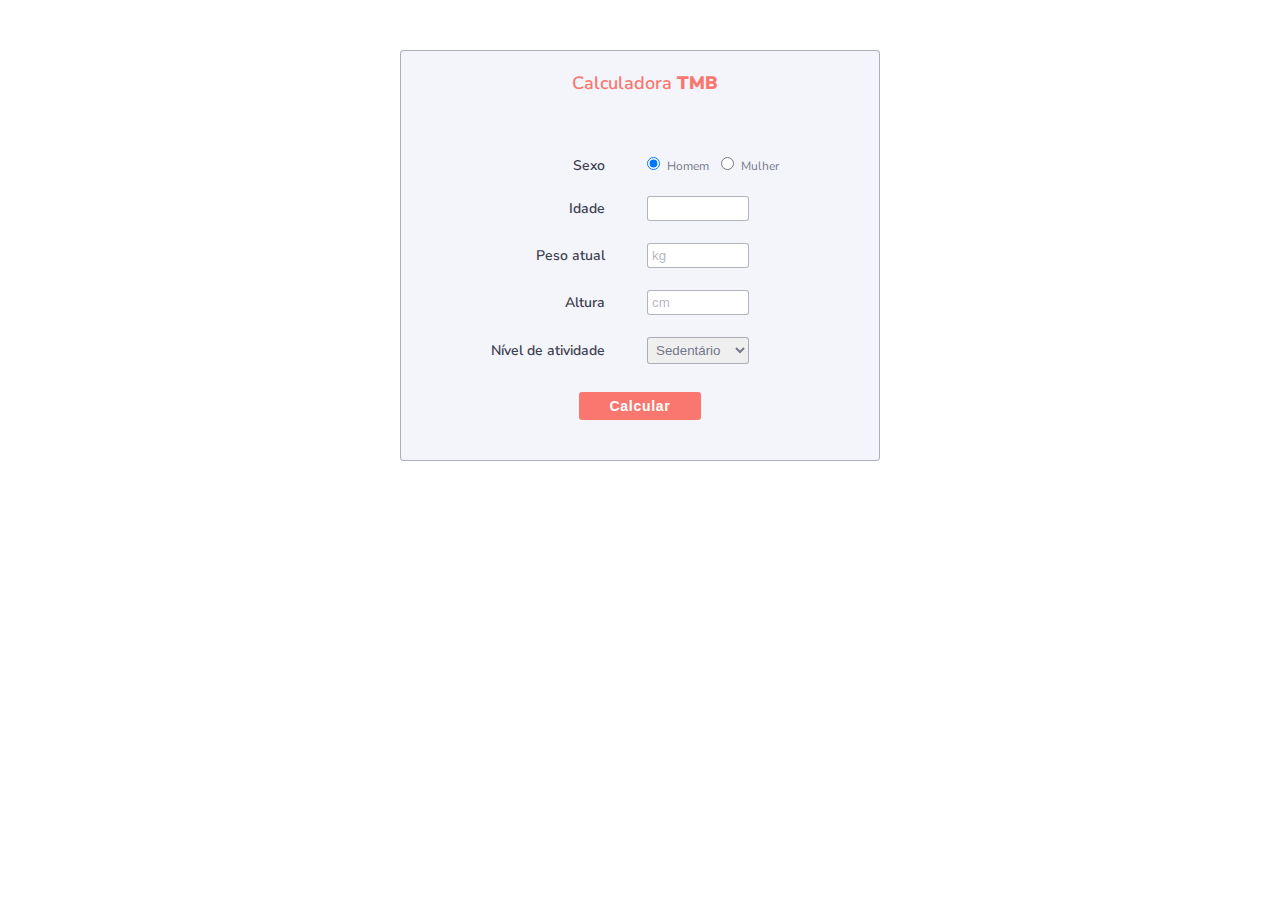
==== index.html @ 1870c782 "nova estilização do container" ====
<!DOCTYPE html>
<html lang="pt-br">
<head>
    <meta charset="UTF-8">
    <meta name="viewport" content="width=device-width, initial-scale=1.0">
    <link rel="preconnect" href="https://fonts.gstatic.com">
    <link href="https://fonts.googleapis.com/css2?family=Nunito+Sans:wght@200;300;400;600;700;800;900&display=swap" rel="stylesheet">
    <link rel="stylesheet" href="./public/css/main.css">
    <link rel="stylesheet" href="./public/css/page-landing.css">
    <title>Calculadora TMB</title>
</head>
<body>
    <div class="hero">
        <header class="cabecalho">
            <h1>Calculadora <strong>TMB</strong></h1>
        </header>

        <main class="container">
            <table>
                <tr>
                    <th>Sexo</th>
                    <td class="sexo flex">
                        <div class="homem">
                            <input id="homem" type="radio" name="genero" value="homem" checked>
                            <label for="homem">Homem</label>
                        </div>
                        <div class="mulher">
                            <input id="mulher" type="radio" name="genero" value="mulher" >
                            <label for="mulher">Mulher</label>
                        </div>
                    </td>
                </tr>

                <tr>
                    <th>Idade</th>
                    <td class="idade flex">
                        <input id="idade" name="idade" type="number">
                    </td>
                </tr>

                <tr>
                    <th>Peso atual</th>
                    <td class="peso-atual flex">
                        <input id="peso-atual" name="peso-atual" type="number" placeholder="kg">
                    </td>
                </tr>

                <tr>
                    <th>Altura</th>
                    <td class="altura flex">
                        <input id="altura" name="altura" type="number" placeholder="cm">
                    </td>
                </tr>

                <tr>
                    <th>Nível de atividade</th>
                    <td class="atividade flex">
                        <select name="atividade" id="atividade">
                            <option value="sedentario">Sedentário</option>
                            <option value="poucoativo">Pouco ativo</option>
                            <option value="ativo">Ativo</option>
                            <option value="muitoativo">Muito ativo</option>
                        </select>                    
                    </td>
                </tr>
            </table>
            <button onclick="calc()" type="button">Calcular</button>
        </main>

        <p id="valor">

        </p>
        
    </div>
    <script src="./public/script/app.js"></script>
</body>
</html>
---- public/css/main.css ----
*{
    margin: 0;
    padding: 0;
    box-sizing: border-box;
}

:root{
    font-size: 62.5%;
}

html,
body{
    font-family: 'Nunito Sans', sans-serif;
}
---- public/css/page-landing.css ----
.hero{
    max-width: 480px;
    margin: auto;
    margin-top: 5rem;      
    border: 1px solid rgba(116, 119, 137, 0.55);
    border-radius: 4px;
    background-color: rgba(235, 237, 247, 0.55);
}

.cabecalho h1{
    font-size: 1.8rem;
    font-weight: 600;
    text-align: center;
    color: #F9776F;
    padding: 2rem 0 1rem 1rem;
    
}

.container{
    display: flex;
    flex-direction: column;
    align-items: center;
    justify-content: center;

    padding: 4rem;
    max-width: 40.0rem;
    margin: auto;
}

.flex{
    display: flex;
    margin: 1rem;
}

th{
    font-style: normal;
    font-weight: 600;
    font-size: 1.4rem;
    text-align: right;

    color: #3E404E;
}

td{
    padding-left: 3rem;
}

.sexo .homem{
    margin-right: 1.2rem;;
}

label[for]{
    font-style: normal;
    font-weight: normal;
    font-size: 1.2rem;

    color: #747789;
    margin-left: .4rem;
} 


input[type="number"],
select{
    border: 1px solid rgba(116, 119, 137, 0.55);
    box-sizing: border-box;
    border-radius: 3px;
    color: #747789;
    width: 10.2rem;
    padding: .4rem 0 .4rem .4rem;
}


input::placeholder{
    color: rgba(116, 119, 137, 0.55);
}

button{
    font-style: normal;
    font-weight: 600;
    font-size: 1.4rem;
    letter-spacing: 0.05em;
    border: none;

    width: 12.2rem;
    margin-top: 1.6rem;
    padding: .6rem .8rem;
   
    color: white;
    background: #F9776F;
    border-radius: 3px;

    cursor: pointer;

    transition: background 200ms;
}

button:hover{
    background-color: #E06B64;
}

.flex.error input{
    border:1px solid red;
}

.flex.sucess input{
    border: 1px solid green;
}
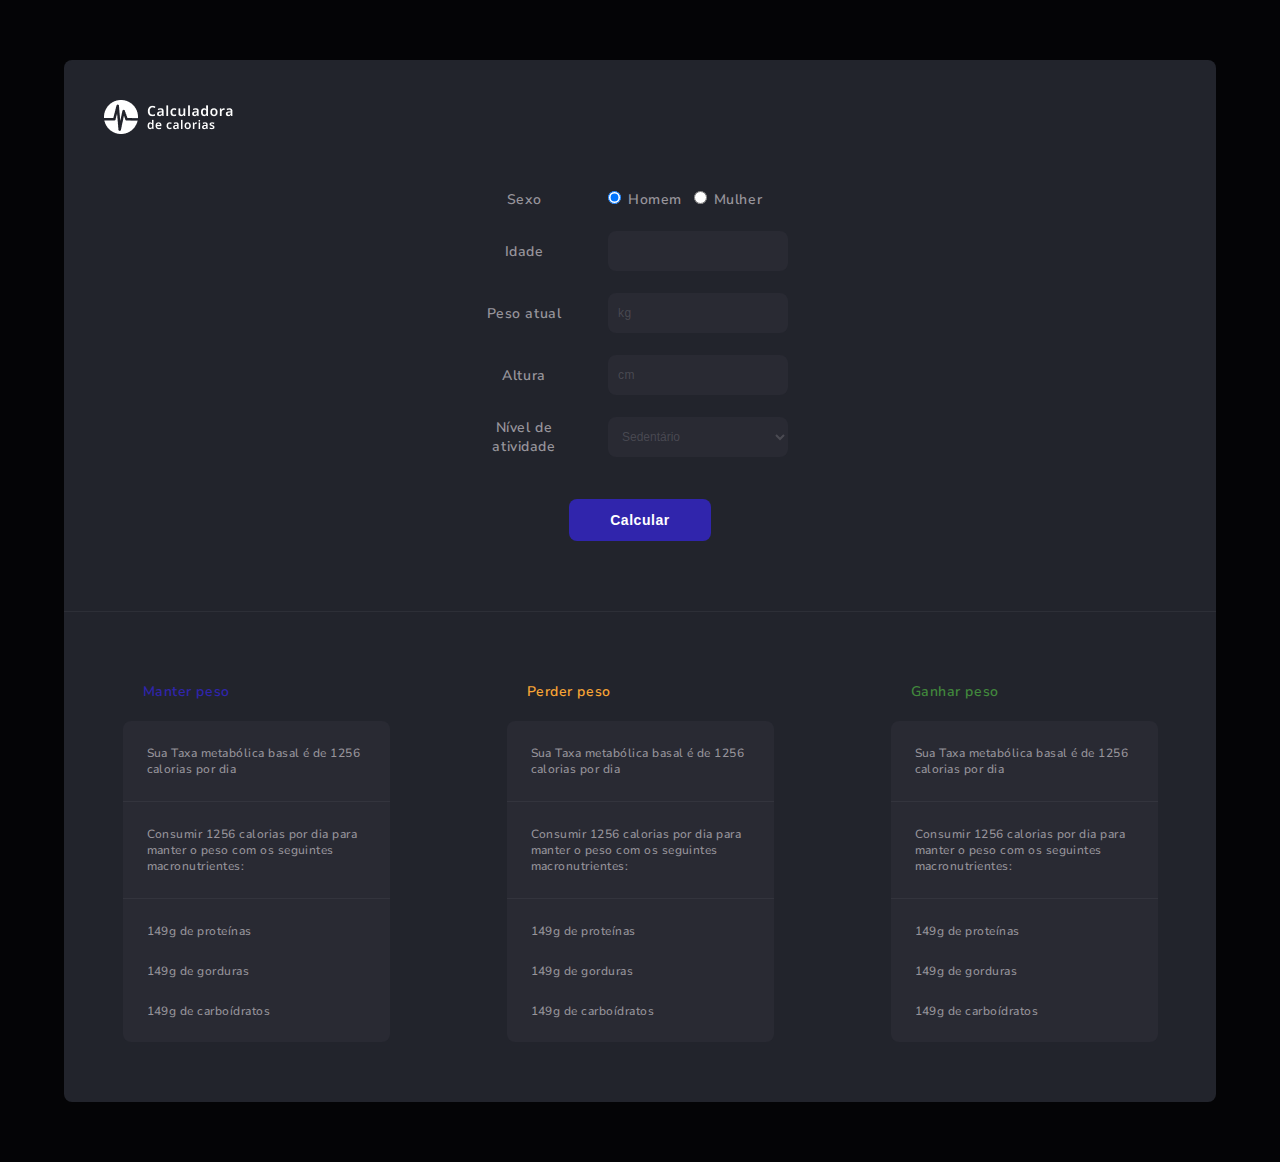
==== commit dacdf2ae: "novo designer" ====
--- a/index.html
+++ b/index.html
@@ -3,16 +3,21 @@
 <head>
     <meta charset="UTF-8">
     <meta name="viewport" content="width=device-width, initial-scale=1.0">
+    
+    <link rel="icon" href="./public/img/icon.svg">
+
     <link rel="preconnect" href="https://fonts.gstatic.com">
+
     <link href="https://fonts.googleapis.com/css2?family=Nunito+Sans:wght@200;300;400;600;700;800;900&display=swap" rel="stylesheet">
     <link rel="stylesheet" href="./public/css/main.css">
     <link rel="stylesheet" href="./public/css/page-landing.css">
-    <title>Calculadora TMB</title>
+
+    <title>Calculadora de calorias</title>
 </head>
 <body>
     <div class="hero">
         <header class="cabecalho">
-            <h1>Calculadora <strong>TMB</strong></h1>
+           <img src="./public/img/logo.png" alt="">
         </header>
 
         <main class="container">
@@ -34,28 +39,28 @@
                 <tr>
                     <th>Idade</th>
                     <td class="idade flex">
-                        <input id="idade" name="idade" type="number">
+                        <input id="idade" name="idade" type="number"  min="1">
                     </td>
                 </tr>
 
                 <tr>
                     <th>Peso atual</th>
                     <td class="peso-atual flex">
-                        <input id="peso-atual" name="peso-atual" type="number" placeholder="kg">
+                        <input id="peso-atual" name="peso-atual" type="number" min="1" placeholder="kg">
                     </td>
                 </tr>
 
                 <tr>
                     <th>Altura</th>
                     <td class="altura flex">
-                        <input id="altura" name="altura" type="number" placeholder="cm">
+                        <input id="altura" name="altura" min="1" type="number" placeholder="cm">
                     </td>
                 </tr>
 
                 <tr>
                     <th>Nível de atividade</th>
                     <td class="atividade flex">
-                        <select name="atividade" id="atividade">
+                        <select name="atividade" id="atividade" >
                             <option value="sedentario">Sedentário</option>
                             <option value="poucoativo">Pouco ativo</option>
                             <option value="ativo">Ativo</option>
@@ -67,9 +72,57 @@
             <button onclick="calc()" type="button">Calcular</button>
         </main>
 
-        <p id="valor">
+        <table id="view">
+            
+        </table>
 
-        </p>
+        <div class="card-all">
+            <div class="card-container card-1">
+                <h3>Manter peso</h3>
+                    <div class="cards">
+                        <div class="fundo">
+                            <p class="tmb">Sua Taxa metabólica basal é de 1256 calorias por dia</p>
+                            <p class="consumo">Consumir 1256 calorias por dia para manter o peso com os seguintes macronutrientes:</p>
+                            <ul class="macros">
+                                <li>149g de proteínas</li>
+                                <li>149g de gorduras</li>
+                                <li>149g de carboídratos</li>
+                            </ul>
+                        </div>
+                    </div>  
+            </div>
+
+            <div class="card-container card-2">
+                <h3>Perder peso</h3>
+                    <div class="cards">
+                        <div class="fundo">
+                            <p class="tmb">Sua Taxa metabólica basal é de 1256 calorias por dia</p>
+                            <p class="consumo">Consumir 1256 calorias por dia para manter o peso com os seguintes macronutrientes:</p>
+                            <ul class="macros">
+                                <li>149g de proteínas</li>
+                                <li>149g de gorduras</li>
+                                <li>149g de carboídratos</li>
+                            </ul>
+                        </div>
+                    </div>  
+            </div>
+
+            <div class="card-container card-3">
+                <h3>Ganhar peso</h3>
+                    <div class="cards">
+                        <div class="fundo">
+                            <p class="tmb">Sua Taxa metabólica basal é de 1256 calorias por dia</p>
+                            <p class="consumo">Consumir 1256 calorias por dia para manter o peso com os seguintes macronutrientes:</p>
+                            <ul class="macros">
+                                <li>149g de proteínas</li>
+                                <li>149g de gorduras</li>
+                                <li>149g de carboídratos</li>
+                            </ul>
+                        </div>
+                    </div>  
+            </div>
+        </div>
+        
         
     </div>
     <script src="./public/script/app.js"></script>
--- a/public/css/page-landing.css
+++ b/public/css/page-landing.css
@@ -1,20 +1,23 @@
+
+html{
+    background-color: #040406;
+}
 
 .hero{
-    max-width: 480px;
+    max-width: 90%;
     margin: auto;
-    margin-top: 5rem;      
-    border: 1px solid rgba(116, 119, 137, 0.55);
-    border-radius: 4px;
-    background-color: rgba(235, 237, 247, 0.55);
+    margin-top: 6rem;      
+    margin-bottom: 6rem;
+    border-radius: 8px;
+    background-color: #22242C;
 }
 
-.cabecalho h1{
-    font-size: 1.8rem;
+.cabecalho img{
+    font-size: 1.6rem;
     font-weight: 600;
     text-align: center;
     color: #F9776F;
-    padding: 2rem 0 1rem 1rem;
-    
+    padding: 4rem 0 0 4rem;  
 }
 
 .container{
@@ -35,11 +38,12 @@
 
 th{
     font-style: normal;
-    font-weight: 600;
-    font-size: 1.4rem;
-    text-align: right;
+font-weight: 600;
+font-size: 14px;
+line-height: 19px;
+letter-spacing: 0.04em;
 
-    color: #3E404E;
+color: #97949B;
 }
 
 td{
@@ -52,43 +56,54 @@
 
 label[for]{
     font-style: normal;
-    font-weight: normal;
-    font-size: 1.2rem;
+    font-weight: 600;
+    font-size: 14px;
+    line-height: 19px;
+    letter-spacing: 0.04em;
 
-    color: #747789;
+    color: #97949B;
     margin-left: .4rem;
 } 
 
 
 input[type="number"],
 select{
-    border: 1px solid rgba(116, 119, 137, 0.55);
+    font-weight: 300;
+    border: none;
     box-sizing: border-box;
-    border-radius: 3px;
-    color: #747789;
-    width: 10.2rem;
-    padding: .4rem 0 .4rem .4rem;
+    border-radius: 8px;
+    color: rgba(151, 148, 155, 0.3);
+    background-color: #292A33;
+    width: 18rem;
+    height: 4rem;
+    padding: .4rem 0 .4rem 1rem;
+    font-size: 1.2rem;
 }
 
 
 input::placeholder{
-    color: rgba(116, 119, 137, 0.55);
+    font-size: 1.2rem;
+    line-height: 1.6rem;
+    letter-spacing: 0.04em;
+    color: rgba(151, 148, 155, 0.3);
 }
 
 button{
     font-style: normal;
     font-weight: 600;
     font-size: 1.4rem;
-    letter-spacing: 0.05em;
+    line-height: 2.2rem;
+    letter-spacing: 0.04em;
     border: none;
+    color: #FFFFFF;
 
-    width: 12.2rem;
-    margin-top: 1.6rem;
-    padding: .6rem .8rem;
+    width: 14.2rem;
+    margin-top: 3rem;
+    padding: 1rem 3rem;
    
     color: white;
-    background: #F9776F;
-    border-radius: 3px;
+    background: #3025AC;
+    border-radius: 8px;
 
     cursor: pointer;
 
@@ -96,13 +111,83 @@
 }
 
 button:hover{
-    background-color: #E06B64;
+    background-color: #291F91;
 }
 
 .flex.error input{
-    border:1px solid red;
+    border: 1px solid #F92828;
 }
 
 .flex.sucess input{
-    border: 1px solid green;
+    border: 1px solid #14F92B;
 }
+
+
+.card-all{
+    display: flex;
+    justify-content: space-around;
+    flex-wrap: wrap;
+    border-top: 1px solid rgba(151, 148, 155, 0.1);
+    margin-top: 3rem;
+    padding-bottom: 6rem;
+}
+
+.card-container{
+    margin-top: 3rem;
+}
+
+.card-container h3{
+    
+    font-style: normal;
+    font-weight: 600;
+    font-size: 1.4rem;
+    line-height: 1.9rem;
+    letter-spacing: 0.04em;
+    padding: 2rem;
+    margin-top: 2rem;
+}
+
+.cards{
+    width: 26.7rem;
+    height: 32.1rem;
+    background-color: #292A33;
+    border-radius: 8px;
+
+}
+
+.card-all .card-1 h3{
+    color: #3025AC;  
+}
+
+.card-all .card-2 h3{
+    color: #F8A535;
+}
+
+.card-all .card-3 h3{
+    color: #41883C;
+}
+
+.cards .tmb,
+.cards .consumo,
+.cards .macros{
+    font-style: normal;
+    font-weight: 500;
+    font-size: 1.2rem;
+    line-height: 1.6rem;
+    letter-spacing: 0.04em;
+    padding: 2.4rem;
+    color: #97949B;
+}
+.cards .tmb,
+.cards .consumo{
+    border-bottom: 1px solid rgba(151, 148, 155, 0.1);
+}
+
+.cards .macros li{
+    list-style: none;
+    margin-bottom: 2.4rem;
+}
+
+
+
+
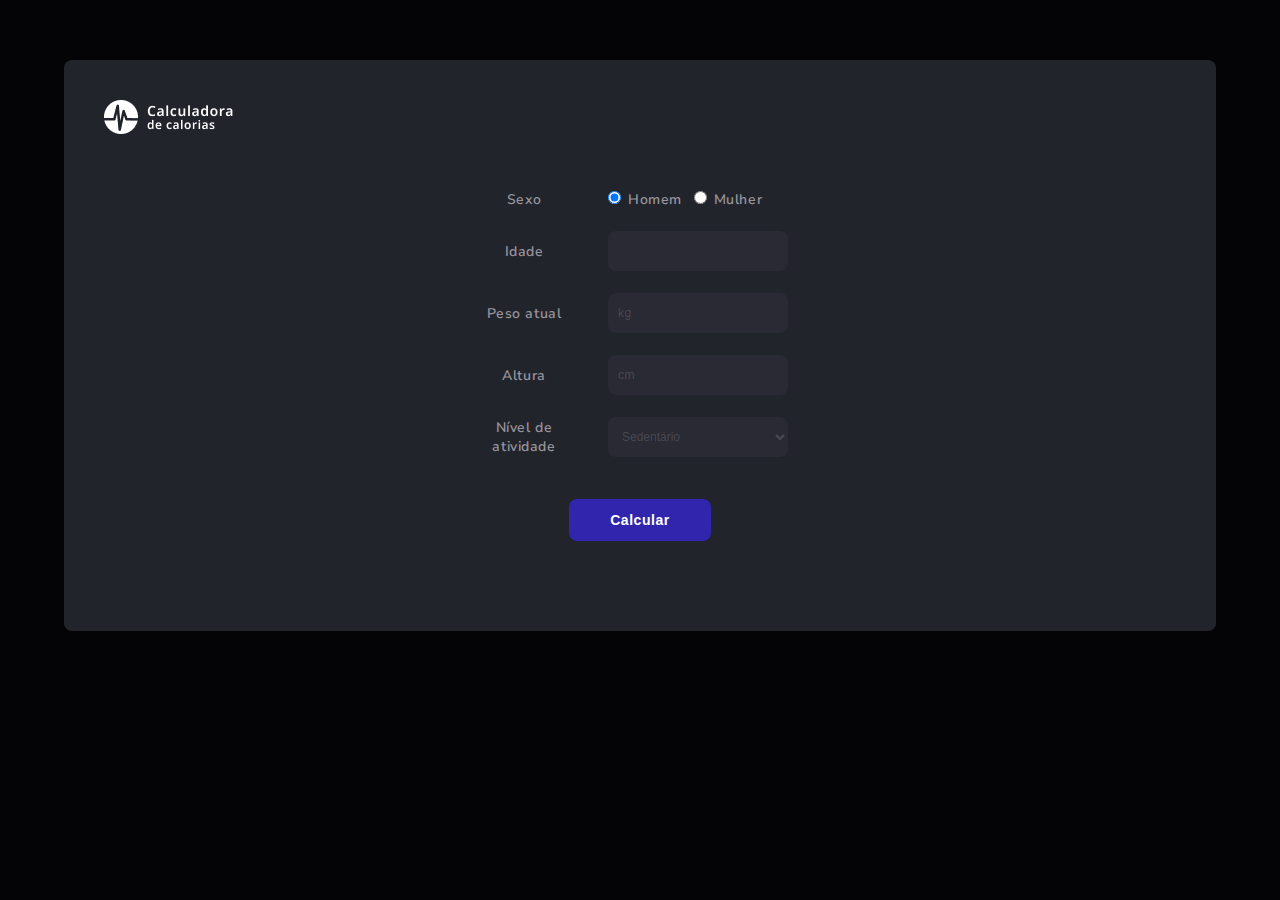
==== commit 28c7c3e9: "página resultado" ====
--- a/index.html
+++ b/index.html
@@ -69,61 +69,8 @@
                     </td>
                 </tr>
             </table>
-            <button onclick="calc()" type="button">Calcular</button>
+            <a href="./resultado.html" target="_blank"><button onclick="calc()" type="button">Calcular</button></a>
         </main>
-
-        <table id="view">
-            
-        </table>
-
-        <div class="card-all">
-            <div class="card-container card-1">
-                <h3>Manter peso</h3>
-                    <div class="cards">
-                        <div class="fundo">
-                            <p class="tmb">Sua Taxa metabólica basal é de 1256 calorias por dia</p>
-                            <p class="consumo">Consumir 1256 calorias por dia para manter o peso com os seguintes macronutrientes:</p>
-                            <ul class="macros">
-                                <li>149g de proteínas</li>
-                                <li>149g de gorduras</li>
-                                <li>149g de carboídratos</li>
-                            </ul>
-                        </div>
-                    </div>  
-            </div>
-
-            <div class="card-container card-2">
-                <h3>Perder peso</h3>
-                    <div class="cards">
-                        <div class="fundo">
-                            <p class="tmb">Sua Taxa metabólica basal é de 1256 calorias por dia</p>
-                            <p class="consumo">Consumir 1256 calorias por dia para manter o peso com os seguintes macronutrientes:</p>
-                            <ul class="macros">
-                                <li>149g de proteínas</li>
-                                <li>149g de gorduras</li>
-                                <li>149g de carboídratos</li>
-                            </ul>
-                        </div>
-                    </div>  
-            </div>
-
-            <div class="card-container card-3">
-                <h3>Ganhar peso</h3>
-                    <div class="cards">
-                        <div class="fundo">
-                            <p class="tmb">Sua Taxa metabólica basal é de 1256 calorias por dia</p>
-                            <p class="consumo">Consumir 1256 calorias por dia para manter o peso com os seguintes macronutrientes:</p>
-                            <ul class="macros">
-                                <li>149g de proteínas</li>
-                                <li>149g de gorduras</li>
-                                <li>149g de carboídratos</li>
-                            </ul>
-                        </div>
-                    </div>  
-            </div>
-        </div>
-        
-        
     </div>
     <script src="./public/script/app.js"></script>
 </body>
--- a/public/css/page-landing.css
+++ b/public/css/page-landing.css
@@ -1,4 +1,3 @@
-
 html{
     background-color: #040406;
 }
@@ -7,7 +6,6 @@
     max-width: 90%;
     margin: auto;
     margin-top: 6rem;      
-    margin-bottom: 6rem;
     border-radius: 8px;
     background-color: #22242C;
 }
@@ -38,12 +36,12 @@
 
 th{
     font-style: normal;
-font-weight: 600;
-font-size: 14px;
-line-height: 19px;
-letter-spacing: 0.04em;
+    font-weight: 600;
+    font-size: 14px;
+    line-height: 19px;
+    letter-spacing: 0.04em;
 
-color: #97949B;
+    color: #97949B;
 }
 
 td{
@@ -99,6 +97,7 @@
 
     width: 14.2rem;
     margin-top: 3rem;
+    margin-bottom: 5rem;
     padding: 1rem 3rem;
    
     color: white;
@@ -114,80 +113,9 @@
     background-color: #291F91;
 }
 
-.flex.error input{
-    border: 1px solid #F92828;
-}
-
-.flex.sucess input{
-    border: 1px solid #14F92B;
-}
-
-
-.card-all{
-    display: flex;
-    justify-content: space-around;
-    flex-wrap: wrap;
-    border-top: 1px solid rgba(151, 148, 155, 0.1);
-    margin-top: 3rem;
-    padding-bottom: 6rem;
-}
-
-.card-container{
-    margin-top: 3rem;
-}
-
-.card-container h3{
-    
-    font-style: normal;
-    font-weight: 600;
-    font-size: 1.4rem;
-    line-height: 1.9rem;
-    letter-spacing: 0.04em;
-    padding: 2rem;
-    margin-top: 2rem;
-}
-
-.cards{
-    width: 26.7rem;
-    height: 32.1rem;
-    background-color: #292A33;
-    border-radius: 8px;
-
-}
-
-.card-all .card-1 h3{
-    color: #3025AC;  
-}
-
-.card-all .card-2 h3{
-    color: #F8A535;
-}
-
-.card-all .card-3 h3{
-    color: #41883C;
-}
-
-.cards .tmb,
-.cards .consumo,
-.cards .macros{
-    font-style: normal;
-    font-weight: 500;
-    font-size: 1.2rem;
-    line-height: 1.6rem;
-    letter-spacing: 0.04em;
-    padding: 2.4rem;
-    color: #97949B;
-}
-.cards .tmb,
-.cards .consumo{
-    border-bottom: 1px solid rgba(151, 148, 155, 0.1);
-}
-
-.cards .macros li{
-    list-style: none;
-    margin-bottom: 2.4rem;
-}
 
 
 
 
+
+
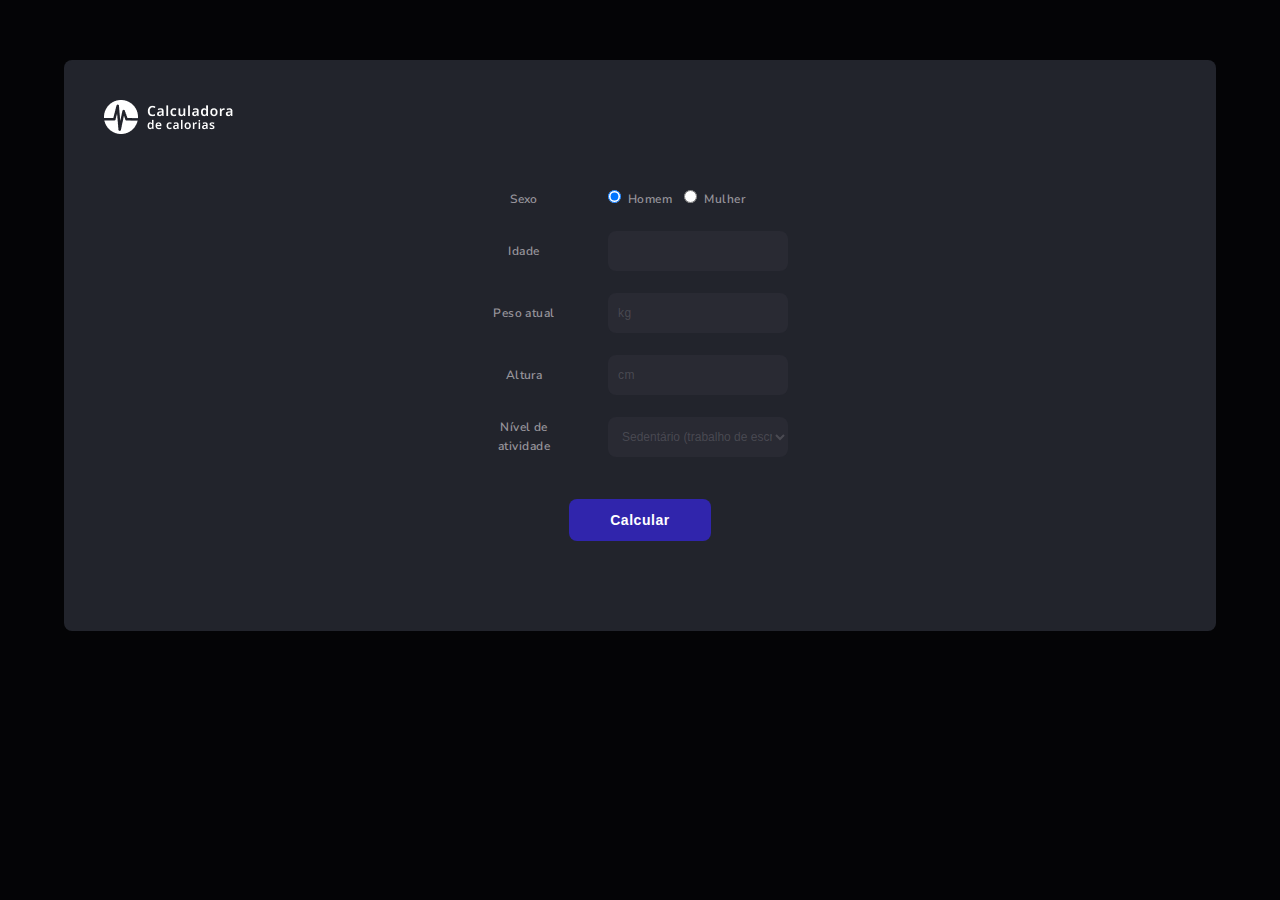
==== commit a114a95a: "calculadora concluída" ====
--- a/index.html
+++ b/index.html
@@ -11,6 +11,7 @@
     <link href="https://fonts.googleapis.com/css2?family=Nunito+Sans:wght@200;300;400;600;700;800;900&display=swap" rel="stylesheet">
     <link rel="stylesheet" href="./public/css/main.css">
     <link rel="stylesheet" href="./public/css/page-landing.css">
+    <link rel="stylesheet" href="./public/css/cards.css">
 
     <title>Calculadora de calorias</title>
 </head>
@@ -61,16 +62,33 @@
                     <th>Nível de atividade</th>
                     <td class="atividade flex">
                         <select name="atividade" id="atividade" >
-                            <option value="sedentario">Sedentário</option>
-                            <option value="poucoativo">Pouco ativo</option>
-                            <option value="ativo">Ativo</option>
-                            <option value="muitoativo">Muito ativo</option>
+                            <option value="sedentario">Sedentário (trabalho de escritório)</option>
+                            <option value="leve">Exercício leve (1/2 dias na semana)</option>
+                            <option value="moderado">Exercício moderado (3/5 dias na semana)</option>
+                            <option value="pesado">Exercício pesado (6/7 dias na semana)</option>
                         </select>                    
                     </td>
                 </tr>
             </table>
-            <a href="./resultado.html" target="_blank"><button onclick="calc()" type="button">Calcular</button></a>
+           <button onclick="calc()" type="button">Calcular</button>
         </main>
+
+
+        
+        <div class="hero-card">
+            <h2>Suas estatísticas</h2>
+            <div class="card-all">
+                <div class="card-container card-1">
+               
+                        <div class="cards">
+                            <div class="fundo-1">
+                        
+                            </div>
+                        </div>  
+                </div>
+
+            </div>
+        </div>
     </div>
     <script src="./public/script/app.js"></script>
 </body>
--- a/public/css/page-landing.css
+++ b/public/css/page-landing.css
@@ -6,15 +6,12 @@
     max-width: 90%;
     margin: auto;
     margin-top: 6rem;      
+    margin-bottom: 6rem;      
     border-radius: 8px;
     background-color: #22242C;
 }
 
 .cabecalho img{
-    font-size: 1.6rem;
-    font-weight: 600;
-    text-align: center;
-    color: #F9776F;
     padding: 4rem 0 0 4rem;  
 }
 
@@ -37,8 +34,8 @@
 th{
     font-style: normal;
     font-weight: 600;
-    font-size: 14px;
-    line-height: 19px;
+    font-size: 1.2rem;
+    line-height: 1.9rem;
     letter-spacing: 0.04em;
 
     color: #97949B;
@@ -55,8 +52,8 @@
 label[for]{
     font-style: normal;
     font-weight: 600;
-    font-size: 14px;
-    line-height: 19px;
+    font-size: 1.2rem;
+    line-height: 1.9rem;
     letter-spacing: 0.04em;
 
     color: #97949B;
--- a/public/css/cards.css
+++ b/public/css/cards.css
@@ -0,0 +1,68 @@
+.hero-card{ 
+    border-top: 1px solid rgba(151, 148, 155, 0.1);
+}
+
+.hero-card h2{
+    font-style: normal;
+    font-weight: 600;
+    font-size: 1.4rem;
+    line-height: 2.2rem;
+    letter-spacing: 0.04em;
+    padding: 6rem 0 0 4rem;
+    color: #FFFFFF;
+}
+
+.card-all{
+    display: flex;
+    justify-content: space-evenly;
+    flex-wrap: wrap;
+    margin-top: 1rem;
+    padding-bottom: 10rem;
+}
+
+.card-container{
+    margin-top: 3rem;
+}
+
+.card-container h3{
+    font-style: normal;
+    font-weight: 600;
+    font-size: 1.4rem;
+    line-height: 1.9rem;
+    letter-spacing: 0.04em;
+    padding: 2rem;
+    margin-top: 1rem;
+}
+
+.cards{
+    width: 30.7rem;
+    height: 38.1rem;
+    background-color: #292A33;
+    border-radius: 8px;
+}
+
+.cards .tmb,
+.cards .consumo,
+.cards .macros{
+    font-style: normal;
+    font-weight: 500;
+    font-size: 1.2rem;
+    line-height: 1.6rem;
+    letter-spacing: 0.04em;
+    padding: 2.8rem;
+    color: #97949B;
+}
+
+.cards .tmb,
+.cards .consumo{
+    border-bottom: 1px solid rgba(151, 148, 155, 0.1);
+}
+
+.cards .macros li{
+    list-style: none;
+    margin-bottom: 2.4rem;
+}
+
+.name-white{
+    color: white;
+}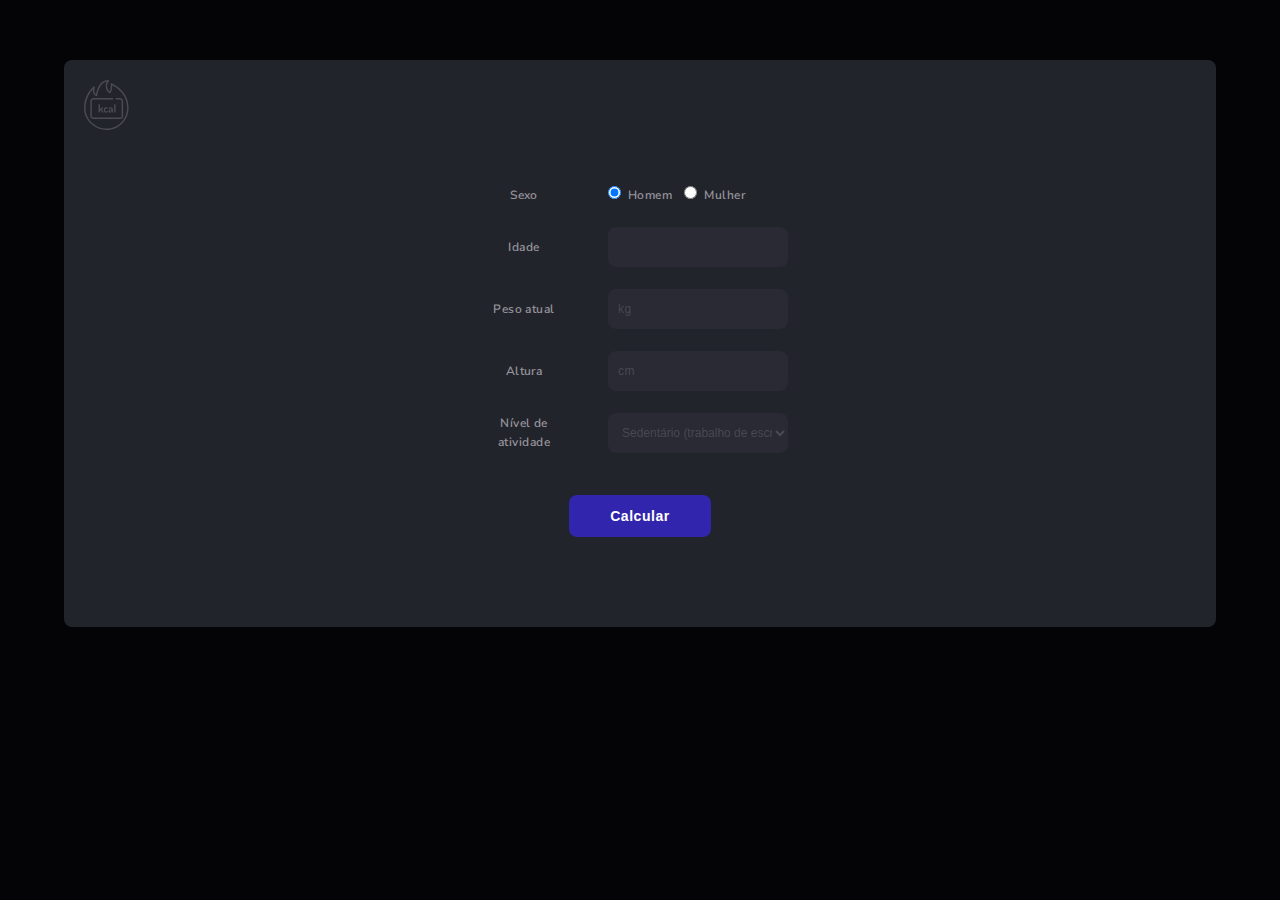
==== commit a028206d: "concluido" ====
--- a/index.html
+++ b/index.html
@@ -13,14 +13,13 @@
     <link rel="stylesheet" href="./public/css/page-landing.css">
     <link rel="stylesheet" href="./public/css/cards.css">
 
-    <title>Calculadora de calorias</title>
+    <title>Calculadora de Kcalx </title>
 </head>
 <body>
     <div class="hero">
         <header class="cabecalho">
-           <img src="./public/img/logo.png" alt="">
+           <img src="./public/img/logo.svg" alt="">
         </header>
-
         <main class="container">
             <table>
                 <tr>
--- a/public/css/page-landing.css
+++ b/public/css/page-landing.css
@@ -12,7 +12,7 @@
 }
 
 .cabecalho img{
-    padding: 4rem 0 0 4rem;  
+    padding: 2rem 0 0 2rem;  
 }
 
 .container{
